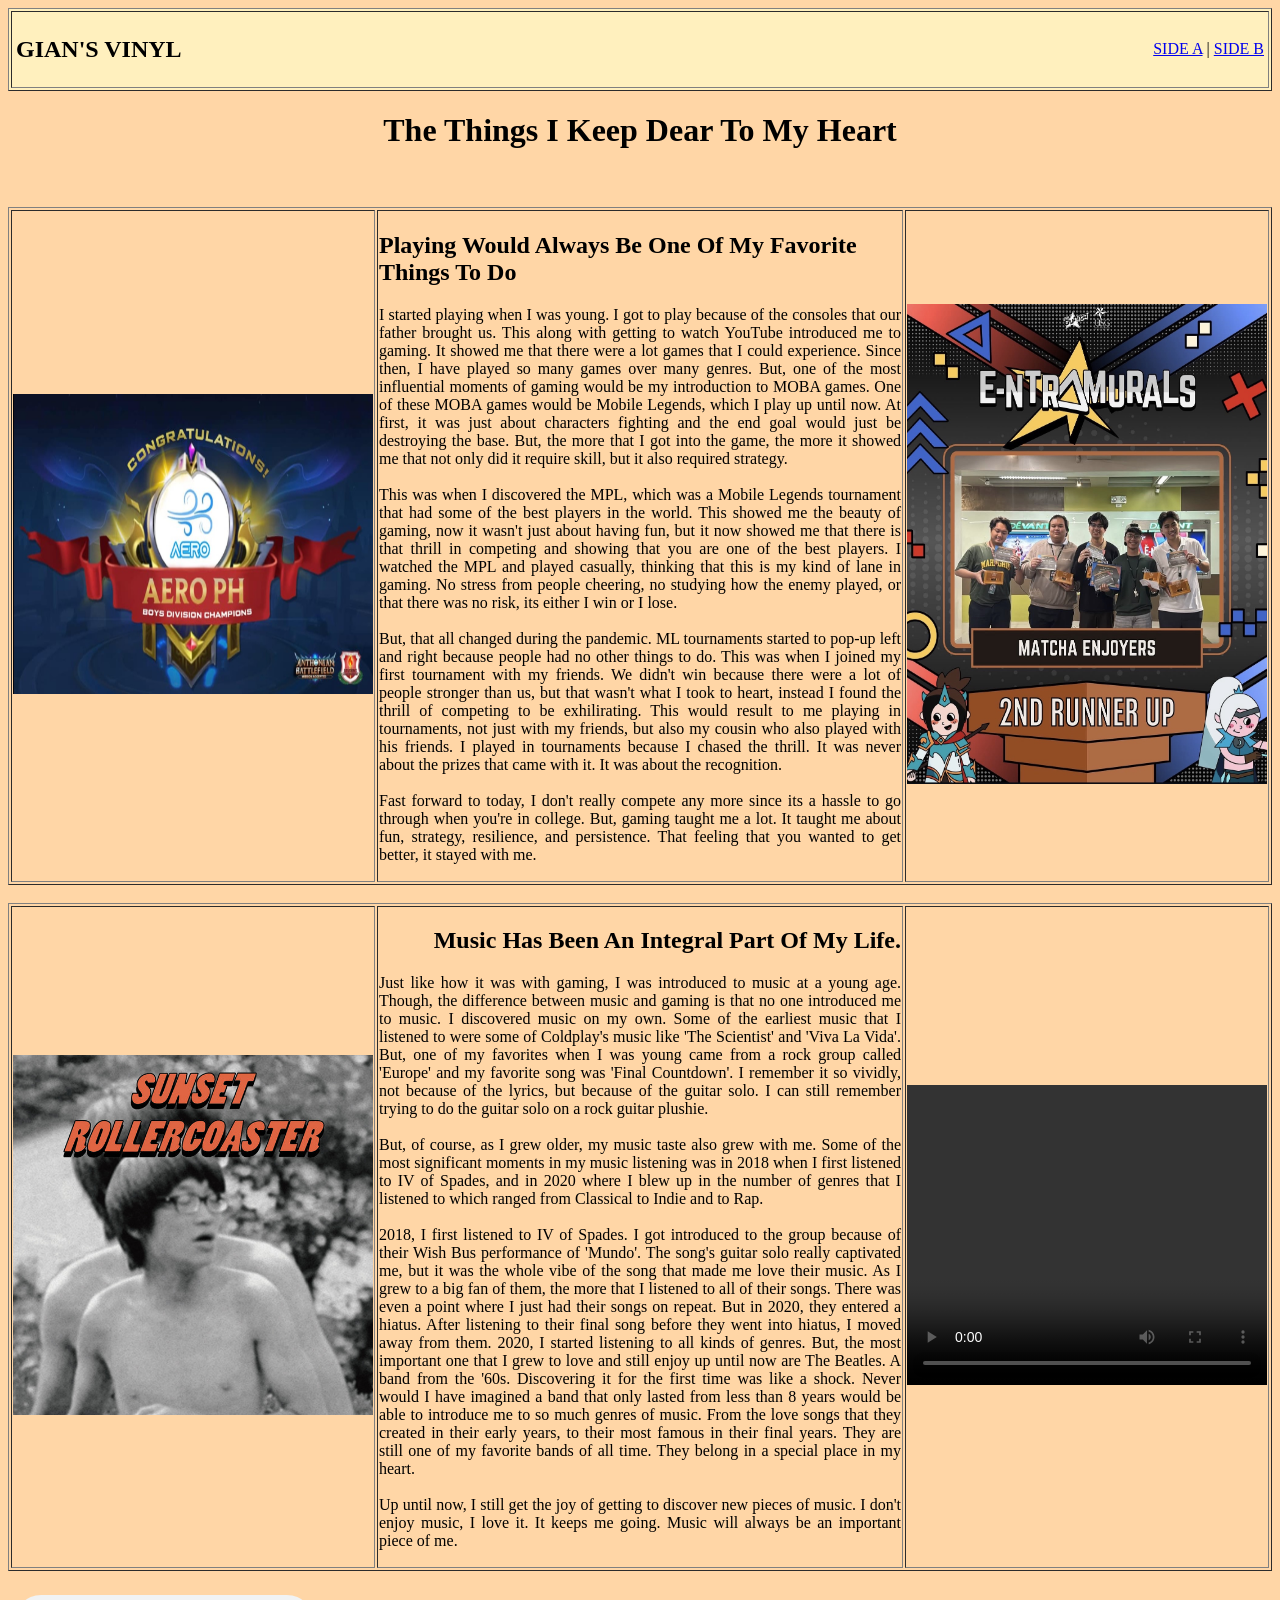
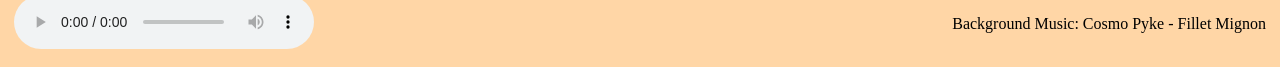
==== sideB.html @ ac4017d1 "UPLOADED files" ====
<!DOCTYPE html>
<html>
<head>
    <title>Gian's Vinyl</title>
</head>
<body style="background-color: #FFD6A6;">

<table border="1" width="100%" style="background-color:#FFF0BE;">
    <tr>
        <td>

            <table width="100%">
                <tr>
                    <td>
                        <h2>GIAN'S VINYL</h2>
                    </td>

                    <td align="right">
                        <a href="index.html">SIDE A</a> |
                        <a href="sideB.html">SIDE B</a>
                    </td>
                </tr>
            </table>

        </td>
    </tr>
</table>

<h1 align="center">The Things I Keep Dear To My Heart</h1>

<br><br>

<table border="1">
  <tr>
    <td>
      <img src="champion.jpg" alt="Champion" height="300" width="360">
    </td>

    <td>
      <h2>Playing Would Always Be One Of My Favorite Things To Do</h2>
      <p align="justify">
        I started playing when I was young. I got to play because of the consoles that our father brought us.
		This along with getting to watch YouTube introduced me to gaming. It showed me that there were a lot
		games that I could experience. Since then, I have played so many games over many genres. But, one of 
		the most influential moments of gaming would be my introduction to MOBA games. One of these MOBA games
		would be Mobile Legends, which I play up until now. At first, it was just about characters fighting and
		the end goal would just be destroying the base. But, the more that I got into the game, the more it
		showed me that not only did it require skill, but it also required strategy. <br><br>
		
		This was when I discovered the MPL, which was a Mobile Legends tournament that had some of the best
		players in the world. This showed me the beauty of gaming, now it wasn't just about having fun, but
		it now showed me that there is that thrill in competing and showing that you are one of the best players.
		I watched the MPL and played casually, thinking that this is my kind of lane in gaming. No stress from 
		people cheering, no studying how the enemy played, or that there was no risk, its either I win or I lose. <br><br>
		
		But, that all changed during the pandemic. ML tournaments started to pop-up left and right because people
		had no other things to do. This was when I joined my first tournament with my friends. We didn't win 
		because there were a lot of people stronger than us, but that wasn't what I took to heart, instead I found
		the thrill of competing to be exhilirating. This would result to me playing in tournaments, not just with my
		friends, but also my cousin who also played with his friends. I played in tournaments because I chased the thrill.
		It was never about the prizes that came with it. It was about the recognition. <br><br>
		
		Fast forward to today, I don't really compete any more since its a hassle to go through when you're in college.
		But, gaming taught me a lot. It taught me about fun, strategy, resilience, and persistence. That feeling that
		you wanted to get better, it stayed with me. 
      </p>
    </td>
	
	<td>
      <img src="uvmw.png" alt="UVMW" height="480" width="360">
    </td>
  </tr>
</table>

<br>

<table border="1">
  <tr>
    <td>
      <img src="bossa.jfif" alt="Bossa" height="360" width="360">
    </td>
	
    <td>
      <h2 align="right">Music Has Been An Integral Part Of My Life.</h2>
      <p align="justify">
		Just like how it was with gaming, I was introduced to music at a young age. Though, the difference 
		between music and gaming is that no one introduced me to music. I discovered music on my own. Some of the
		earliest music that I listened to were some of Coldplay's music like 'The Scientist' and 'Viva La Vida'.
		But, one of my favorites when I was young came from a rock group called 'Europe' and my favorite song 
		was 'Final Countdown'. I remember it so vividly, not because of the lyrics, but because of the guitar solo.
		I can still remember trying to do the guitar solo on a rock guitar plushie. <br><br>
		
		But, of course, as I grew older, my music taste also grew with me. Some of the most significant moments in 
		my music listening was in 2018 when I first listened to IV of Spades, and in 2020 where I blew up in the 
		number of genres that I listened to which ranged from Classical to Indie and to Rap. <br><br>
		
		2018, I first listened to IV of Spades. I got introduced to the group because of their Wish Bus performance
		of 'Mundo'. The song's guitar solo really captivated me, but it was the whole vibe of the song that made me
		love their music. As I grew to a big fan of them, the more that I listened to all of their songs. There was 
		even a point where I just had their songs on repeat. But in 2020, they entered a hiatus. After listening to 
		their final song before they went into hiatus, I moved away from them.
		
		2020, I started listening to all kinds of genres. But, the most important one that I grew to love and still 
		enjoy up until now are The Beatles. A band from the '60s. Discovering it for the first time was like a shock.
		Never would I have imagined a band that only lasted from less than 8 years would be able to introduce me to 
		so much genres of music. From the love songs that they created in their early years, to their most famous in
		their final years. They are still one of my favorite bands of all time. They belong in a special place in my
		heart. <br><br>
		
		Up until now, I still get the joy of getting to discover new pieces of music. I don't enjoy music, I love it.
		It keeps me going. Music will always be an important piece of me.
		
      </p>
    </td>
	
	<td>
		<video src="LetItBe.mp4" width="360" height="300" controls>
			Your browser does not support the video tag.
		</video>
    </td>
  </tr>
</table>

<br>

<table border="0" width="100%">
    <tr>
        <td>

            <table width="100%">
                <tr>
                    <td>
                        <audio controls>
						  <source src="Fillet.m4a" type="audio/mpeg">
						</audio>
                    </td>

                    <td align="right">
						Background Music: Cosmo Pyke - Fillet Mignon
                    </td>
                </tr>
            </table>

        </td>
    </tr>
</table>

</body>
</html>
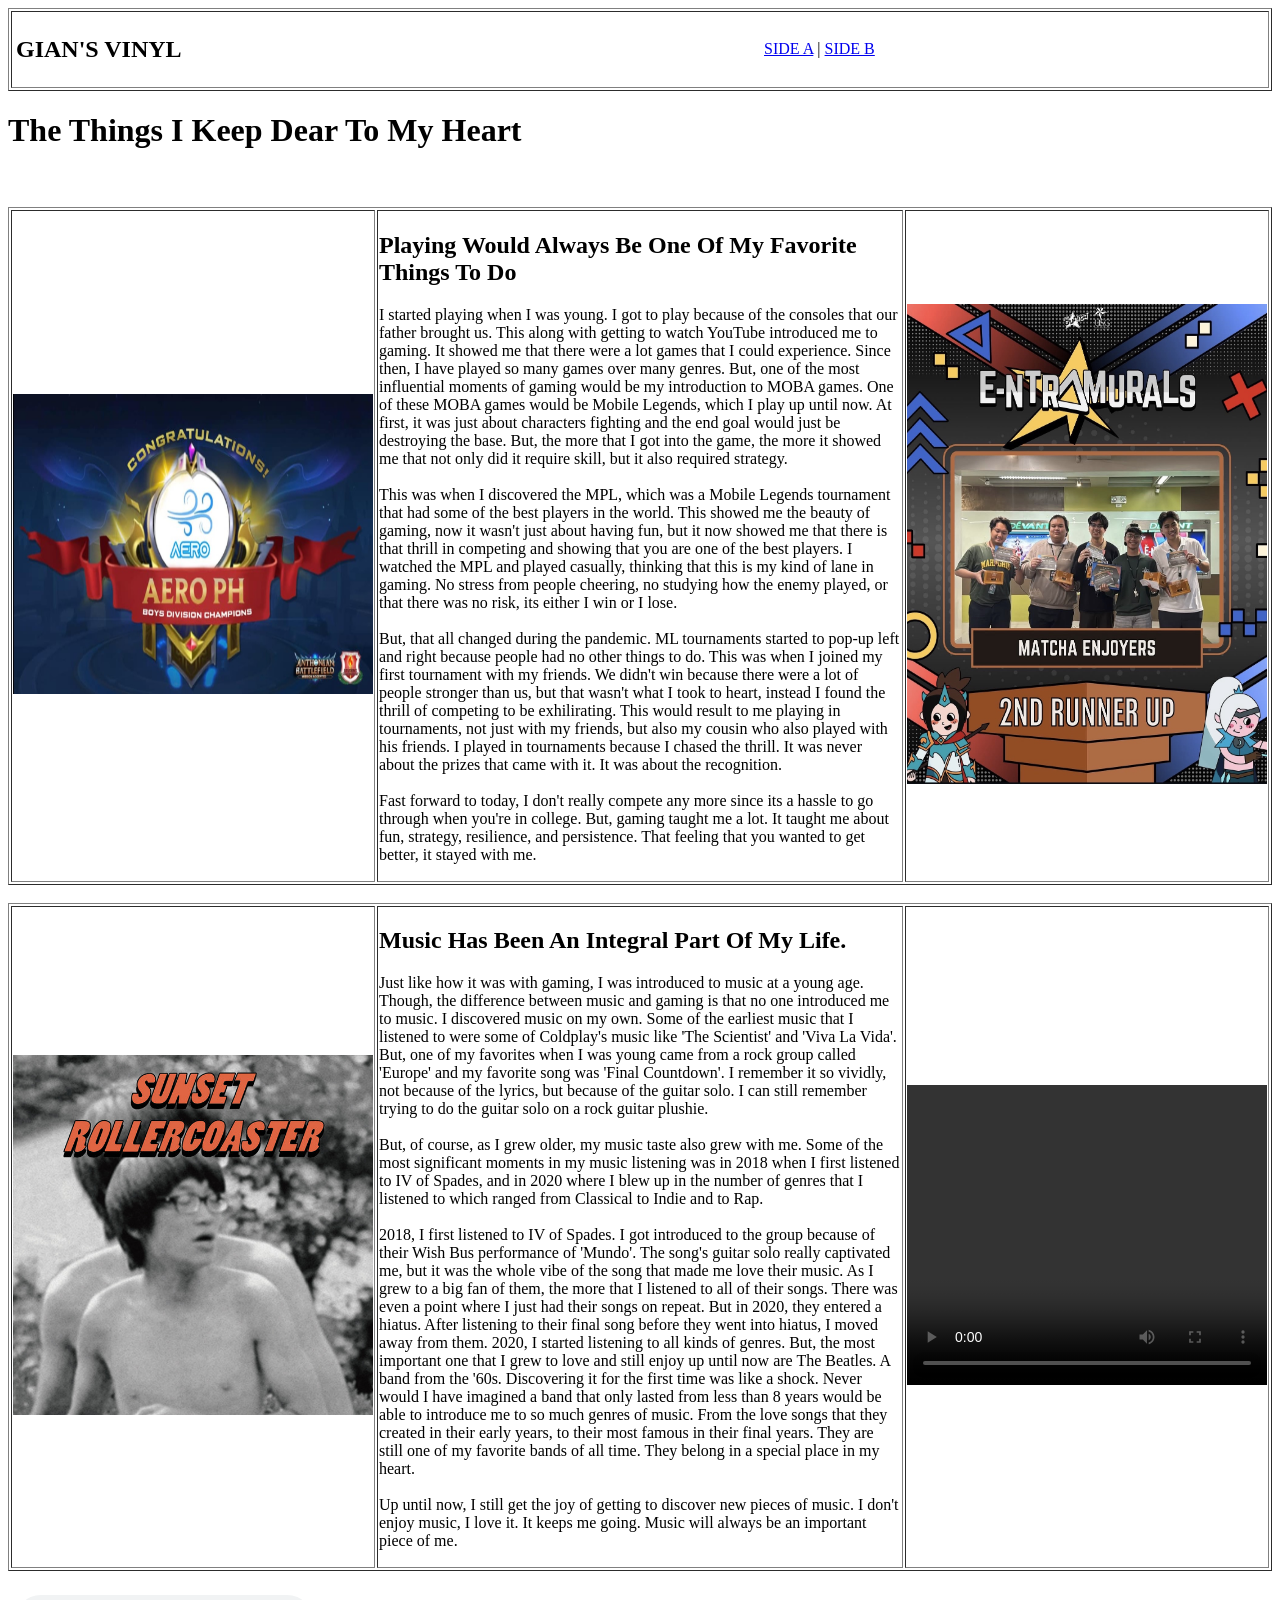
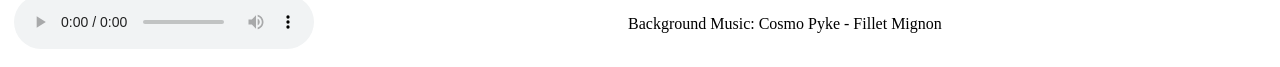
==== commit 84082fab: "REMOVED STYLING" ====
--- a/sideB.html
+++ b/sideB.html
@@ -3,9 +3,9 @@
 <head>
     <title>Gian's Vinyl</title>
 </head>
-<body style="background-color: #FFD6A6;">
+<body>
 
-<table border="1" width="100%" style="background-color:#FFF0BE;">
+<table border="1" width="100%">
     <tr>
         <td>
 
@@ -15,7 +15,7 @@
                         <h2>GIAN'S VINYL</h2>
                     </td>
 
-                    <td align="right">
+                    <td>
                         <a href="index.html">SIDE A</a> |
                         <a href="sideB.html">SIDE B</a>
                     </td>
@@ -26,7 +26,7 @@
     </tr>
 </table>
 
-<h1 align="center">The Things I Keep Dear To My Heart</h1>
+<h1>The Things I Keep Dear To My Heart</h1>
 
 <br><br>
 
@@ -38,7 +38,7 @@
 
     <td>
       <h2>Playing Would Always Be One Of My Favorite Things To Do</h2>
-      <p align="justify">
+      <p>
         I started playing when I was young. I got to play because of the consoles that our father brought us.
 		This along with getting to watch YouTube introduced me to gaming. It showed me that there were a lot
 		games that I could experience. Since then, I have played so many games over many genres. But, one of 
@@ -81,8 +81,8 @@
     </td>
 	
     <td>
-      <h2 align="right">Music Has Been An Integral Part Of My Life.</h2>
-      <p align="justify">
+      <h2>Music Has Been An Integral Part Of My Life.</h2>
+      <p>
 		Just like how it was with gaming, I was introduced to music at a young age. Though, the difference 
 		between music and gaming is that no one introduced me to music. I discovered music on my own. Some of the
 		earliest music that I listened to were some of Coldplay's music like 'The Scientist' and 'Viva La Vida'.
@@ -135,7 +135,7 @@
 						</audio>
                     </td>
 
-                    <td align="right">
+                    <td>
 						Background Music: Cosmo Pyke - Fillet Mignon
                     </td>
                 </tr>
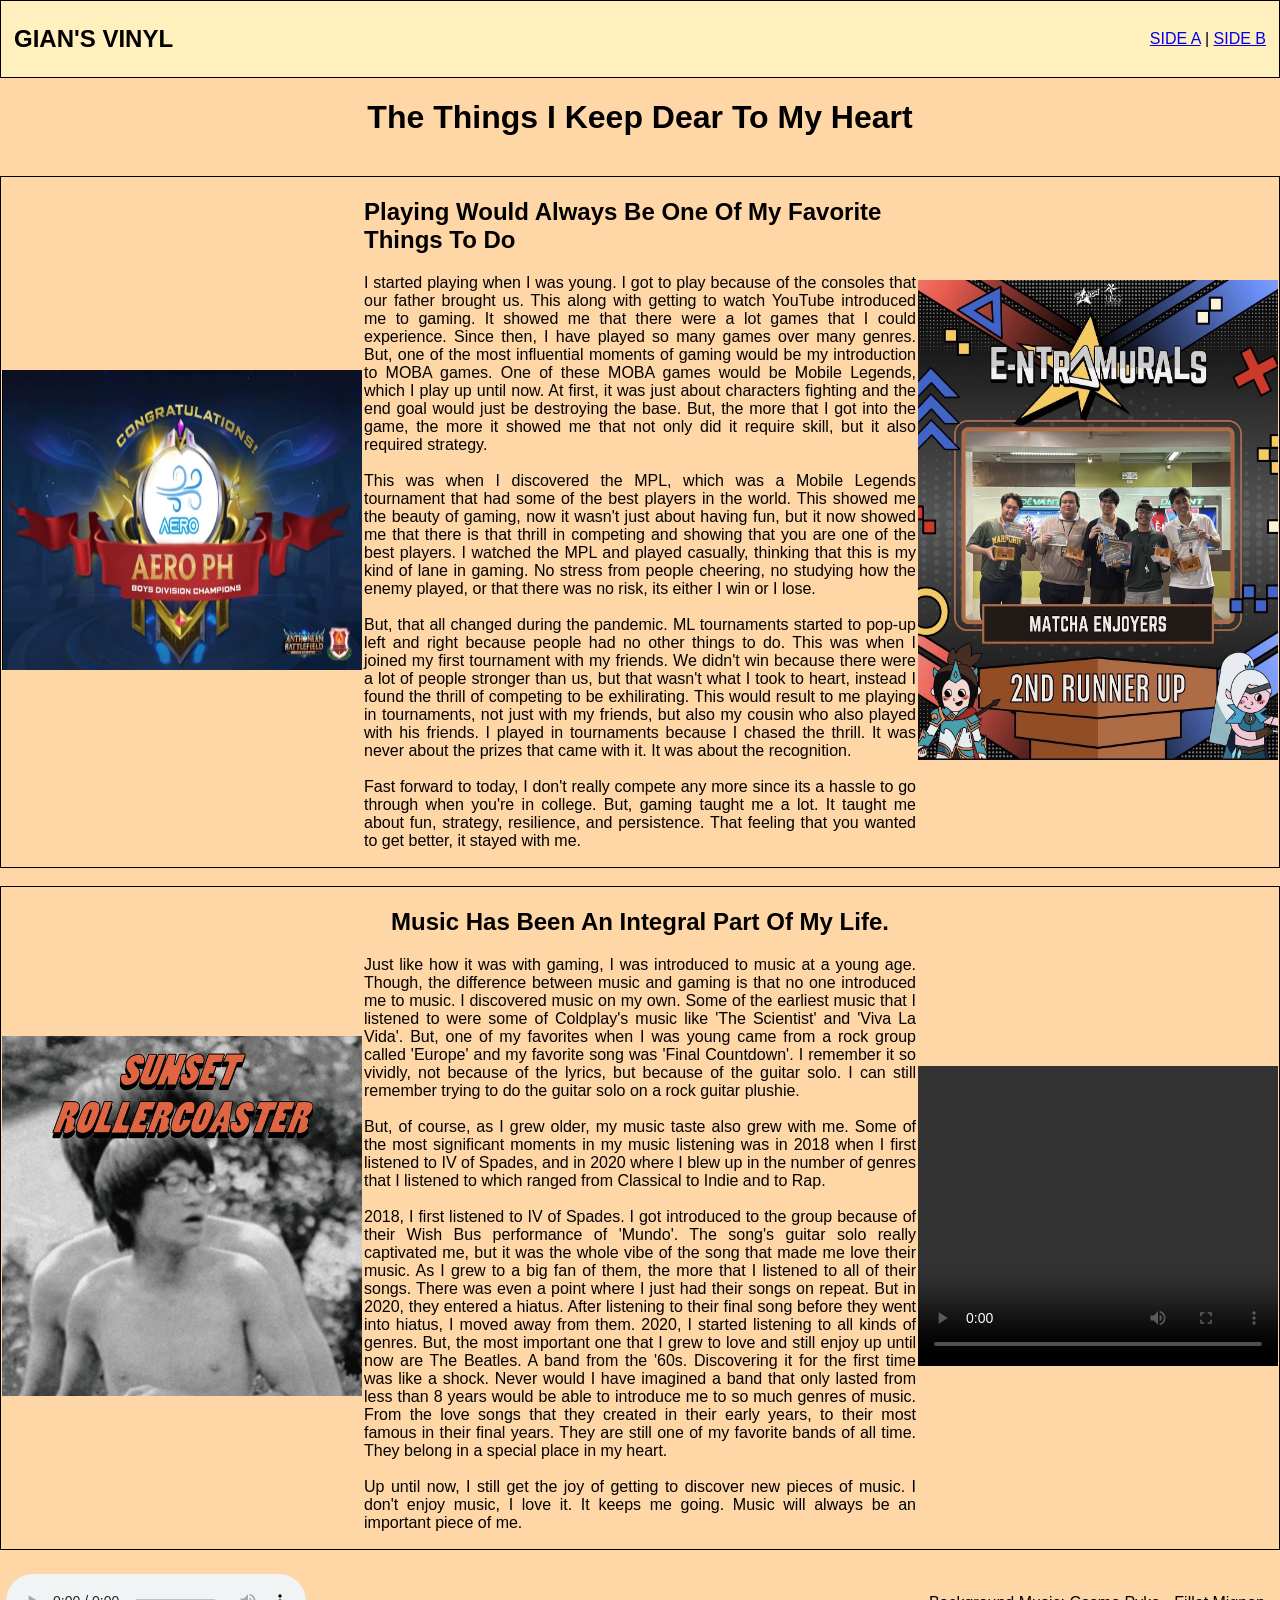
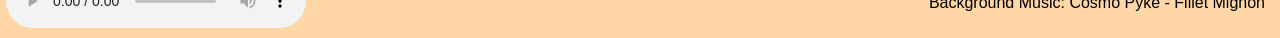
==== commit 63fcc67c: "ADDED STYLING" ====
--- a/sideB.html
+++ b/sideB.html
@@ -2,147 +2,178 @@
 <html>
 <head>
     <title>Gian's Vinyl</title>
+    <link rel="stylesheet" href="styles.css">
 </head>
+
 <body>
 
-<table border="1" width="100%">
+<table class="navbar-container">
+
     <tr>
         <td>
 
-            <table width="100%">
+            <table class="navbar-content">
+
                 <tr>
-                    <td>
+
+                    <td class="site-title">
                         <h2>GIAN'S VINYL</h2>
                     </td>
 
-                    <td>
+                    <td class="navigation-links">
                         <a href="index.html">SIDE A</a> |
                         <a href="sideB.html">SIDE B</a>
                     </td>
+
                 </tr>
+
             </table>
 
         </td>
     </tr>
+
 </table>
 
-<h1>The Things I Keep Dear To My Heart</h1>
+<h1 class="center-text">The Things I Keep Dear To My Heart</h1>
 
-<br><br>
+<div class="section-spacing"></div>
 
-<table border="1">
-  <tr>
-    <td>
-      <img src="champion.jpg" alt="Champion" height="300" width="360">
-    </td>
+<table class="story-table">
 
-    <td>
-      <h2>Playing Would Always Be One Of My Favorite Things To Do</h2>
-      <p>
-        I started playing when I was young. I got to play because of the consoles that our father brought us.
-		This along with getting to watch YouTube introduced me to gaming. It showed me that there were a lot
-		games that I could experience. Since then, I have played so many games over many genres. But, one of 
-		the most influential moments of gaming would be my introduction to MOBA games. One of these MOBA games
-		would be Mobile Legends, which I play up until now. At first, it was just about characters fighting and
-		the end goal would just be destroying the base. But, the more that I got into the game, the more it
-		showed me that not only did it require skill, but it also required strategy. <br><br>
-		
-		This was when I discovered the MPL, which was a Mobile Legends tournament that had some of the best
-		players in the world. This showed me the beauty of gaming, now it wasn't just about having fun, but
-		it now showed me that there is that thrill in competing and showing that you are one of the best players.
-		I watched the MPL and played casually, thinking that this is my kind of lane in gaming. No stress from 
-		people cheering, no studying how the enemy played, or that there was no risk, its either I win or I lose. <br><br>
-		
-		But, that all changed during the pandemic. ML tournaments started to pop-up left and right because people
-		had no other things to do. This was when I joined my first tournament with my friends. We didn't win 
-		because there were a lot of people stronger than us, but that wasn't what I took to heart, instead I found
-		the thrill of competing to be exhilirating. This would result to me playing in tournaments, not just with my
-		friends, but also my cousin who also played with his friends. I played in tournaments because I chased the thrill.
-		It was never about the prizes that came with it. It was about the recognition. <br><br>
-		
-		Fast forward to today, I don't really compete any more since its a hassle to go through when you're in college.
-		But, gaming taught me a lot. It taught me about fun, strategy, resilience, and persistence. That feeling that
-		you wanted to get better, it stayed with me. 
-      </p>
-    </td>
-	
-	<td>
-      <img src="uvmw.png" alt="UVMW" height="480" width="360">
-    </td>
-  </tr>
+    <tr>
+
+        <td>
+            <img src="champion.jpg" alt="Champion" class="champ-image">
+        </td>
+
+        <td>
+
+            <h2>Playing Would Always Be One Of My Favorite Things To Do</h2>
+
+            <p class="justified-text">
+                I started playing when I was young. I got to play because of the consoles that our father brought us.
+                This along with getting to watch YouTube introduced me to gaming. It showed me that there were a lot
+                games that I could experience. Since then, I have played so many games over many genres. But, one of 
+                the most influential moments of gaming would be my introduction to MOBA games. One of these MOBA games
+                would be Mobile Legends, which I play up until now. At first, it was just about characters fighting and
+                the end goal would just be destroying the base. But, the more that I got into the game, the more it
+                showed me that not only did it require skill, but it also required strategy. <br><br>
+                
+                This was when I discovered the MPL, which was a Mobile Legends tournament that had some of the best
+                players in the world. This showed me the beauty of gaming, now it wasn't just about having fun, but
+                it now showed me that there is that thrill in competing and showing that you are one of the best players.
+                I watched the MPL and played casually, thinking that this is my kind of lane in gaming. No stress from 
+                people cheering, no studying how the enemy played, or that there was no risk, its either I win or I lose. <br><br>
+                
+                But, that all changed during the pandemic. ML tournaments started to pop-up left and right because people
+                had no other things to do. This was when I joined my first tournament with my friends. We didn't win 
+                because there were a lot of people stronger than us, but that wasn't what I took to heart, instead I found
+                the thrill of competing to be exhilirating. This would result to me playing in tournaments, not just with my
+                friends, but also my cousin who also played with his friends. I played in tournaments because I chased the thrill.
+                It was never about the prizes that came with it. It was about the recognition. <br><br>
+                
+                Fast forward to today, I don't really compete any more since its a hassle to go through when you're in college.
+                But, gaming taught me a lot. It taught me about fun, strategy, resilience, and persistence. That feeling that
+                you wanted to get better, it stayed with me.
+            </p>
+        </td>
+
+        <td>
+            <img src="uvmw.png" alt="UVMW" class="uvmw-image">
+        </td>
+
+    </tr>
+
 </table>
 
 <br>
 
-<table border="1">
-  <tr>
-    <td>
-      <img src="bossa.jfif" alt="Bossa" height="360" width="360">
-    </td>
-	
-    <td>
-      <h2>Music Has Been An Integral Part Of My Life.</h2>
-      <p>
-		Just like how it was with gaming, I was introduced to music at a young age. Though, the difference 
-		between music and gaming is that no one introduced me to music. I discovered music on my own. Some of the
-		earliest music that I listened to were some of Coldplay's music like 'The Scientist' and 'Viva La Vida'.
-		But, one of my favorites when I was young came from a rock group called 'Europe' and my favorite song 
-		was 'Final Countdown'. I remember it so vividly, not because of the lyrics, but because of the guitar solo.
-		I can still remember trying to do the guitar solo on a rock guitar plushie. <br><br>
-		
-		But, of course, as I grew older, my music taste also grew with me. Some of the most significant moments in 
-		my music listening was in 2018 when I first listened to IV of Spades, and in 2020 where I blew up in the 
-		number of genres that I listened to which ranged from Classical to Indie and to Rap. <br><br>
-		
-		2018, I first listened to IV of Spades. I got introduced to the group because of their Wish Bus performance
-		of 'Mundo'. The song's guitar solo really captivated me, but it was the whole vibe of the song that made me
-		love their music. As I grew to a big fan of them, the more that I listened to all of their songs. There was 
-		even a point where I just had their songs on repeat. But in 2020, they entered a hiatus. After listening to 
-		their final song before they went into hiatus, I moved away from them.
-		
-		2020, I started listening to all kinds of genres. But, the most important one that I grew to love and still 
-		enjoy up until now are The Beatles. A band from the '60s. Discovering it for the first time was like a shock.
-		Never would I have imagined a band that only lasted from less than 8 years would be able to introduce me to 
-		so much genres of music. From the love songs that they created in their early years, to their most famous in
-		their final years. They are still one of my favorite bands of all time. They belong in a special place in my
-		heart. <br><br>
-		
-		Up until now, I still get the joy of getting to discover new pieces of music. I don't enjoy music, I love it.
-		It keeps me going. Music will always be an important piece of me.
-		
-      </p>
-    </td>
-	
-	<td>
-		<video src="LetItBe.mp4" width="360" height="300" controls>
-			Your browser does not support the video tag.
-		</video>
-    </td>
-  </tr>
+<table class="story-table">
+
+    <tr>
+
+        <td>
+            <img src="bossa.jfif" alt="Bossa" class="music-image">
+        </td>
+
+        <td>
+
+            <h2 class="center-text">
+                Music Has Been An Integral Part Of My Life.
+            </h2>
+
+            <p class="justified-text">
+                Just like how it was with gaming, I was introduced to music at a young age. Though, the difference 
+                between music and gaming is that no one introduced me to music. I discovered music on my own. Some of the
+                earliest music that I listened to were some of Coldplay's music like 'The Scientist' and 'Viva La Vida'.
+                But, one of my favorites when I was young came from a rock group called 'Europe' and my favorite song 
+                was 'Final Countdown'. I remember it so vividly, not because of the lyrics, but because of the guitar solo.
+                I can still remember trying to do the guitar solo on a rock guitar plushie. <br><br>
+                
+                But, of course, as I grew older, my music taste also grew with me. Some of the most significant moments in 
+                my music listening was in 2018 when I first listened to IV of Spades, and in 2020 where I blew up in the 
+                number of genres that I listened to which ranged from Classical to Indie and to Rap. <br><br>
+                
+                2018, I first listened to IV of Spades. I got introduced to the group because of their Wish Bus performance
+                of 'Mundo'. The song's guitar solo really captivated me, but it was the whole vibe of the song that made me
+                love their music. As I grew to a big fan of them, the more that I listened to all of their songs. There was 
+                even a point where I just had their songs on repeat. But in 2020, they entered a hiatus. After listening to 
+                their final song before they went into hiatus, I moved away from them.
+                
+                2020, I started listening to all kinds of genres. But, the most important one that I grew to love and still 
+                enjoy up until now are The Beatles. A band from the '60s. Discovering it for the first time was like a shock.
+                Never would I have imagined a band that only lasted from less than 8 years would be able to introduce me to 
+                so much genres of music. From the love songs that they created in their early years, to their most famous in
+                their final years. They are still one of my favorite bands of all time. They belong in a special place in my
+                heart. <br><br>
+                
+                Up until now, I still get the joy of getting to discover new pieces of music. I don't enjoy music, I love it.
+                It keeps me going. Music will always be an important piece of me.
+            </p>
+
+        </td>
+
+        <td>
+
+            <video width="360" height="300" controls>
+                <source src="LetItBe.mp4" type="video/mp4">
+                Your browser does not support the video tag.
+            </video>
+
+        </td>
+
+    </tr>
+
 </table>
 
 <br>
 
-<table border="0" width="100%">
+<table class="audio-section">
+
     <tr>
         <td>
 
-            <table width="100%">
+            <table class="audio-section">
+
                 <tr>
+
                     <td>
                         <audio controls>
-						  <source src="Fillet.m4a" type="audio/mpeg">
-						</audio>
+                            <source src="Fillet.m4a" type="audio/mpeg">
+                        </audio>
                     </td>
 
-                    <td>
-						Background Music: Cosmo Pyke - Fillet Mignon
+                    <td class="audio-text">
+                        Background Music: Cosmo Pyke - Fillet Mignon
                     </td>
+
                 </tr>
+
             </table>
 
         </td>
     </tr>
+
 </table>
 
 </body>
--- a/styles.css
+++ b/styles.css
@@ -0,0 +1,142 @@
+/* 
+
+    PAGE STYLING
+
+*/
+
+body {
+    background-color: #FFD6A6;
+    font-family: Arial, sans-serif;
+    margin: 0;
+    padding: 0;
+}
+
+/* 
+
+   TEXT STYLING
+
+*/
+
+.center-text {
+    text-align: center;
+}
+
+.justified-text {
+    text-align: justify;
+}
+
+.section-spacing {
+    margin-top: 40px;
+    margin-bottom: 40px;
+}
+
+/* 
+
+   NAVIGATION BAR
+   
+*/
+
+.navbar-container {
+    width: 100%;
+    border: 1px solid black;
+    background-color: #FFF0BE;
+    border-collapse: collapse;
+}
+
+.navbar-content {
+    width: 100%;
+}
+
+.site-title {
+    padding-left: 10px;
+}
+
+.navigation-links {
+    text-align: right;
+    padding-right: 10px;
+}
+
+/* 
+
+   IMAGES
+
+*/
+
+.profile-image {
+    width: 250px;
+}
+
+.hobby-image {
+    width: 250px;
+}
+
+.champ-image {
+    width: 360px;
+    height: 300px;
+}
+
+.uvmw-image {
+    width: 360px;
+    height: 480px;
+}
+
+.music-image {
+    width: 360px;
+    height: 360px;
+}
+
+
+/* 
+
+   TABLES
+
+*/
+
+.content-table {
+    border: 1px solid black;
+    border-collapse: collapse;
+    width: 100%;
+}
+
+.hobby-table {
+    border: 2px solid black;
+    border-collapse: collapse;
+    margin: auto;
+}
+
+.story-table {
+    border: 1px solid black;
+    border-collapse: collapse;
+    width: 100%;
+}
+
+
+/* 
+
+   AUDIO 
+
+ */
+
+.audio-section {
+    width: 100%;
+}
+
+.audio-text {
+    text-align: right;
+    padding-right: 10px;
+}
+
+
+/*
+
+   FORM (MESSAGING)
+
+*/
+
+.contact-form {
+    text-align: center;
+}
+
+.message-box {
+    resize: none;
+}
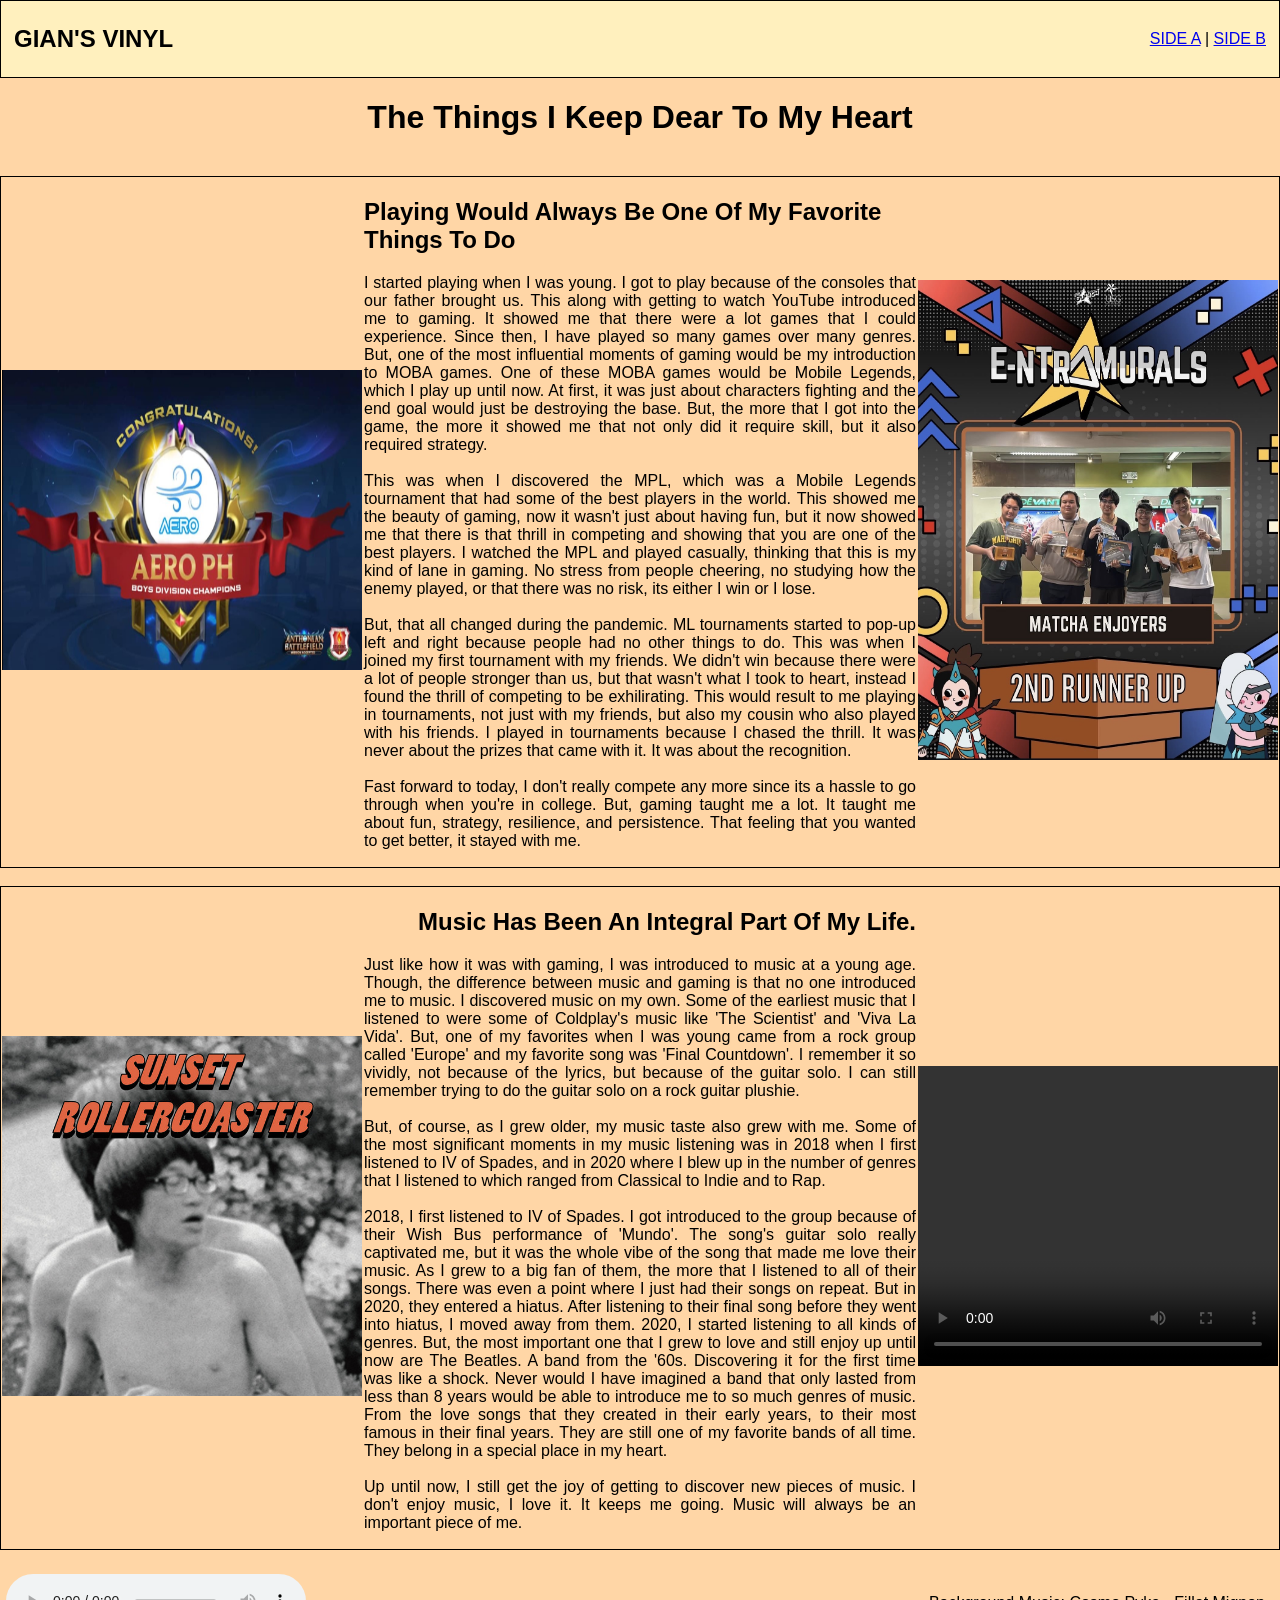
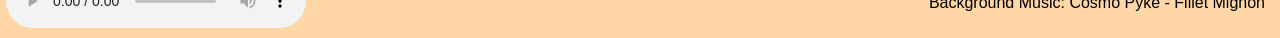
==== commit c4688961: "FIXED STYLING ERROR" ====
--- a/sideB.html
+++ b/sideB.html
@@ -98,7 +98,7 @@
 
         <td>
 
-            <h2 class="center-text">
+            <h2 class="right-text">
                 Music Has Been An Integral Part Of My Life.
             </h2>
 
--- a/styles.css
+++ b/styles.css
@@ -19,6 +19,10 @@
 
 .center-text {
     text-align: center;
+}
+
+.right-text {
+    text-align: right;
 }
 
 .justified-text {
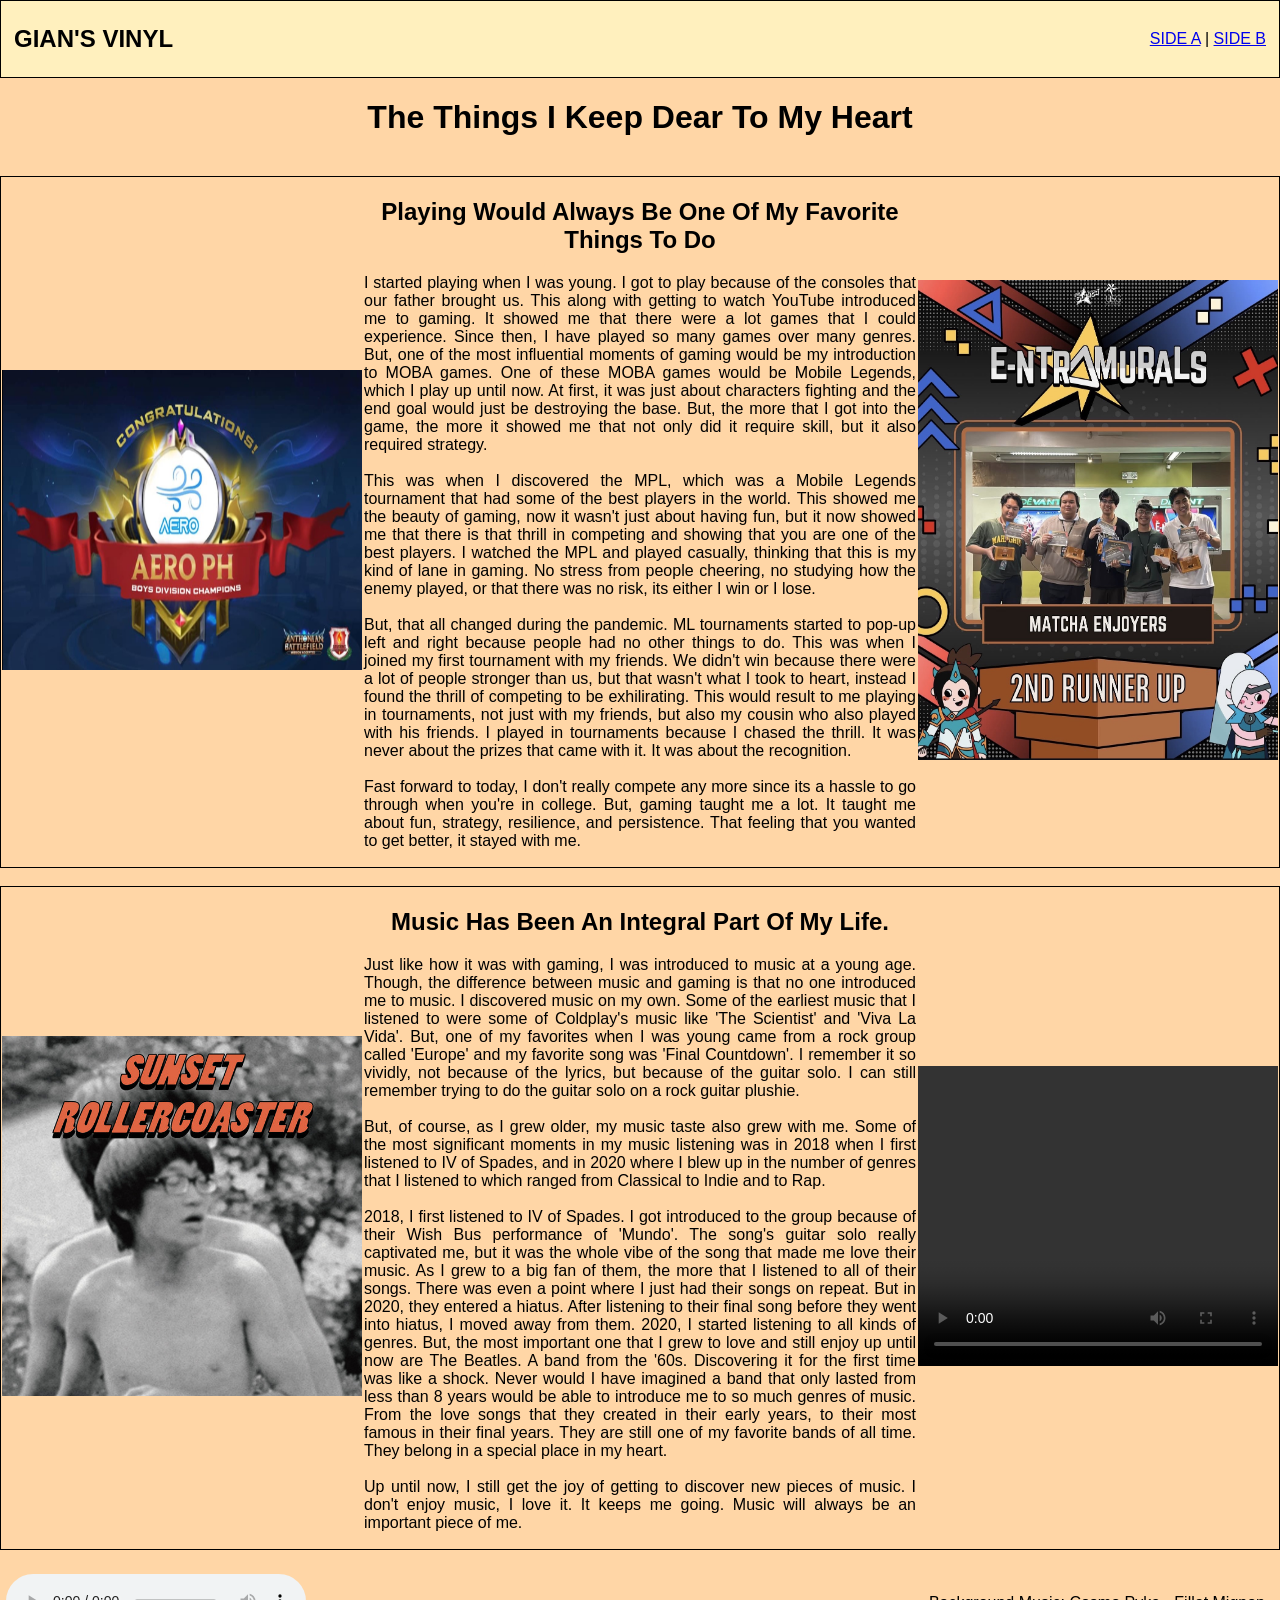
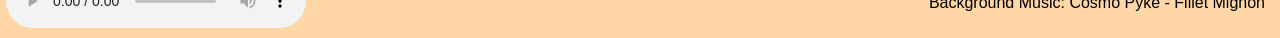
==== commit 2fe0b1c3: "TEXT CENTERING" ====
--- a/sideB.html
+++ b/sideB.html
@@ -48,7 +48,7 @@
 
         <td>
 
-            <h2>Playing Would Always Be One Of My Favorite Things To Do</h2>
+            <h2 class="center-text">Playing Would Always Be One Of My Favorite Things To Do</h2>
 
             <p class="justified-text">
                 I started playing when I was young. I got to play because of the consoles that our father brought us.
@@ -98,9 +98,7 @@
 
         <td>
 
-            <h2 class="right-text">
-                Music Has Been An Integral Part Of My Life.
-            </h2>
+            <h2 class="center-text"> Music Has Been An Integral Part Of My Life. </h2>
 
             <p class="justified-text">
                 Just like how it was with gaming, I was introduced to music at a young age. Though, the difference 
--- a/styles.css
+++ b/styles.css
@@ -19,10 +19,6 @@
 
 .center-text {
     text-align: center;
-}
-
-.right-text {
-    text-align: right;
 }
 
 .justified-text {
